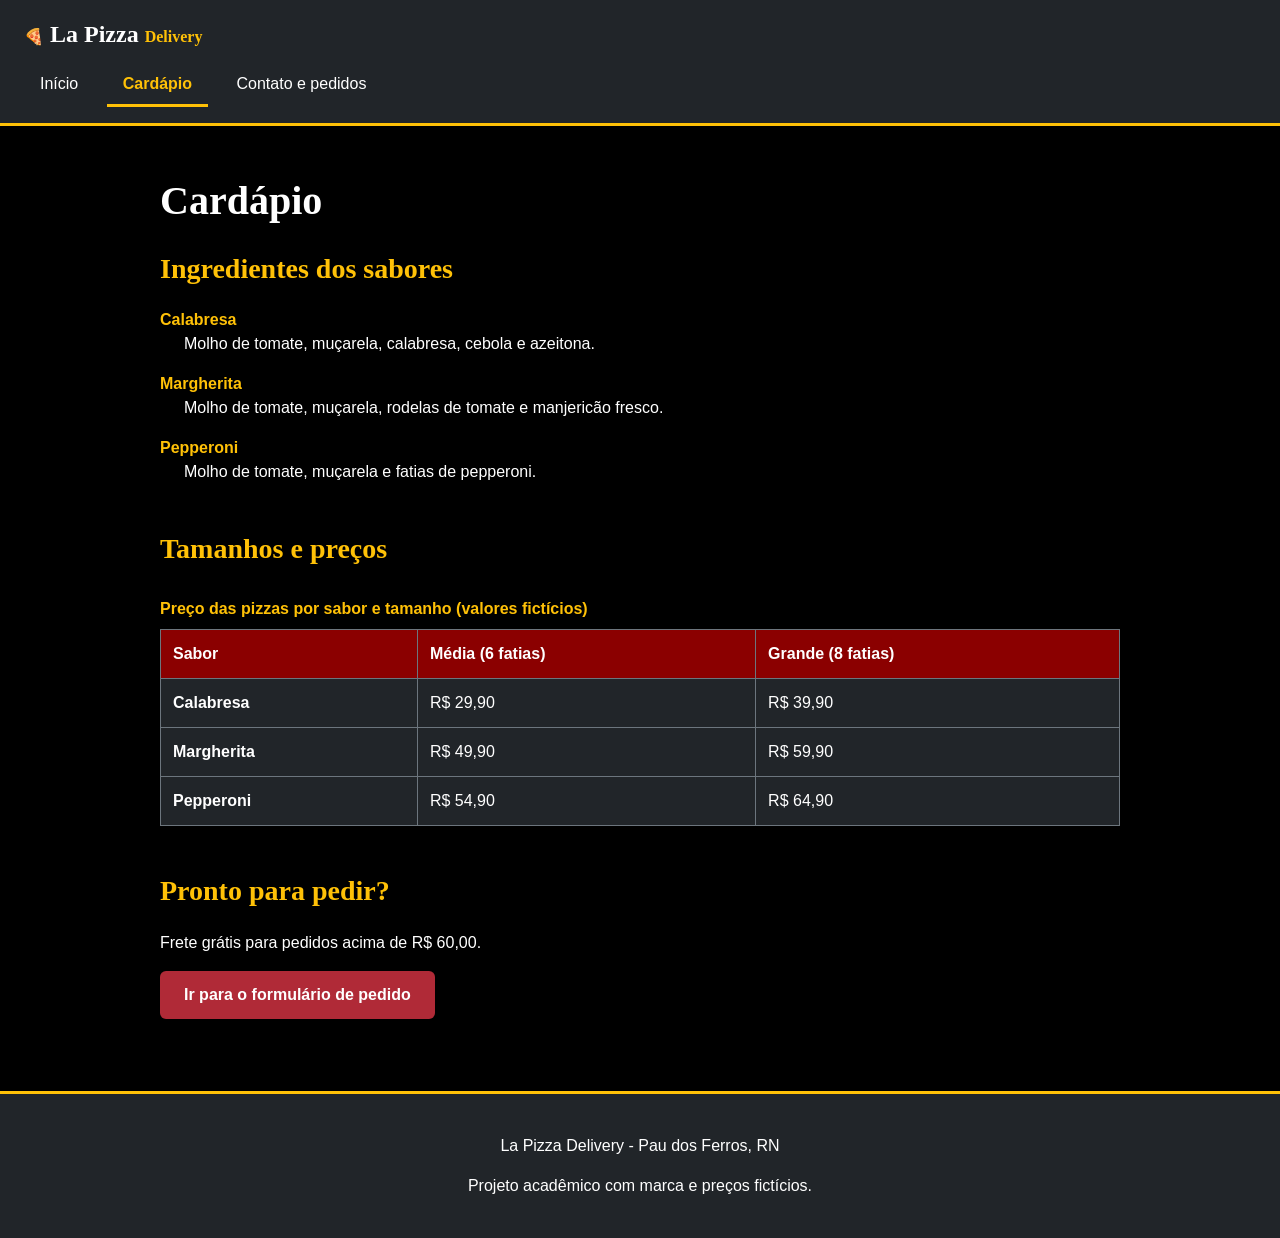
==== cardapio.html @ b36ea4c4 "initial commit" ====
<!DOCTYPE html>
<html lang="pt-BR">
<head>
  <meta charset="UTF-8">
  <meta name="viewport" content="width=device-width, initial-scale=1.0">
  <title>La Pizza - Cardápio</title>
  <link rel="stylesheet" href="css/estilo.css">
</head>
<body>
  <header>
    <p class="marca"><span aria-hidden="true">🍕</span> La Pizza <span>Delivery</span></p>
    <nav aria-label="Menu principal">
      <ul>
        <li><a href="index.html">Início</a></li>
        <li><a href="cardapio.html" aria-current="page">Cardápio</a></li>
        <li><a href="contato.html">Contato e pedidos</a></li>
      </ul>
    </nav>
  </header>
  <main>
    <h1>Cardápio</h1>

    <section>
      <h2>Ingredientes dos sabores</h2>
      <dl>
        <dt>Calabresa</dt>
        <dd>Molho de tomate, muçarela, calabresa, cebola e azeitona.</dd>
        <dt>Margherita</dt>
        <dd>Molho de tomate, muçarela, rodelas de tomate e manjericão fresco.</dd>
        <dt>Pepperoni</dt>
        <dd>Molho de tomate, muçarela e fatias de pepperoni.</dd>
      </dl>
    </section>

    <section>
      <h2>Tamanhos e preços</h2>
      <table>
        <caption>Preço das pizzas por sabor e tamanho (valores fictícios)</caption>
        <thead>
          <tr>
            <th scope="col">Sabor</th>
            <th scope="col">Média (6 fatias)</th>
            <th scope="col">Grande (8 fatias)</th>
          </tr>
        </thead>
        <tbody>
          <tr>
            <th scope="row">Calabresa</th>
            <td>R$ 29,90</td>
            <td>R$ 39,90</td>
          </tr>
          <tr>
            <th scope="row">Margherita</th>
            <td>R$ 49,90</td>
            <td>R$ 59,90</td>
          </tr>
          <tr>
            <th scope="row">Pepperoni</th>
            <td>R$ 54,90</td>
            <td>R$ 64,90</td>
          </tr>
        </tbody>
      </table>
    </section>

    <section>
      <h2>Pronto para pedir?</h2>
      <p>Frete grátis para pedidos acima de R$ 60,00.</p>
      <a class="botao" href="contato.html">Ir para o formulário de pedido</a>
    </section>
  </main>

  <footer>
    <p>La Pizza Delivery - Pau dos Ferros, RN</p>
    <p>Projeto acadêmico com marca e preços fictícios.</p>
  </footer>
</body>
</html>
---- css/estilo.css ----
/* ==========================================================
   La Pizza - Design System (variáveis em :root)
   Troque os valores abaixo pelos tokens do seu Figma.
   ========================================================== */
:root {
  /* Cores */
  --cor-fundo: #000000;
  --cor-superficie: #212529;
  --cor-texto: #ffffff;
  --cor-destaque: #ffc107;
  --cor-link: #ff6b6b;
  --cor-botao: #b02a37;
  --cor-promocao: #8b0000;
  --cor-borda: #6c757d;
  --cor-campo-fundo: #ffffff;
  --cor-campo-texto: #000000;

  /* Tipografia */
  --fonte-titulo: Georgia, "Times New Roman", serif;
  --fonte-texto: Arial, Helvetica, sans-serif;
  --tamanho-texto: 16px;
  --tamanho-h1: 40px;
  --tamanho-h2: 28px;
  --tamanho-h3: 20px;
}

/* ===== Base ===== */
body {
  background-color: var(--cor-fundo);
  color: var(--cor-texto);
  font-family: var(--fonte-texto);
  font-size: var(--tamanho-texto);
  line-height: 1.5;
  margin: 0;
}

h1, h2, h3 {
  font-family: var(--fonte-titulo);
  line-height: 1.2;
}
h1 { font-size: var(--tamanho-h1); }
h2 { font-size: var(--tamanho-h2); color: var(--cor-destaque); }
h3 { font-size: var(--tamanho-h3); }

a { color: var(--cor-link); }
a:hover { color: var(--cor-destaque); }
a:focus, input:focus, select:focus, textarea:focus {
  outline: 3px solid var(--cor-destaque);
  outline-offset: 2px;
}

/* ===== Cabeçalho e menu ===== */
header {
  background-color: var(--cor-superficie);
  padding: 16px 24px;
  border-bottom: 3px solid var(--cor-destaque);
}
.marca {
  font-family: var(--fonte-titulo);
  font-size: 24px;
  font-weight: bold;
  margin: 0;
}
.marca span { color: var(--cor-destaque); font-size: 16px; }

nav ul {
  list-style: none;
  margin: 12px 0 0;
  padding: 0;
}
nav li { display: inline-block; margin-right: 8px; }
nav a {
  display: inline-block;
  padding: 8px 16px;
  color: var(--cor-texto);
  text-decoration: none;
}
nav a:hover { color: var(--cor-destaque); }
nav a[aria-current="page"] {
  color: var(--cor-destaque);
  border-bottom: 3px solid var(--cor-destaque);
  font-weight: bold;
}

/* ===== Conteúdo ===== */
main {
  max-width: 960px;
  margin: 0 auto;
  padding: 24px;
}
section { margin-bottom: 48px; }

.botao {
  display: inline-block;
  padding: 12px 24px;
  background-color: var(--cor-botao);
  color: var(--cor-texto);
  text-decoration: none;
  font-weight: bold;
  border: 0;
  border-radius: 6px;
  font-size: var(--tamanho-texto);
  font-family: var(--fonte-texto);
  cursor: pointer;
}
.botao:hover { background-color: var(--cor-promocao); color: var(--cor-texto); }

.preco { color: var(--cor-destaque); font-weight: bold; font-size: 20px; }

.promocao {
  background-color: var(--cor-promocao);
  padding: 16px;
  text-align: center;
  font-weight: bold;
  margin: 0;
}

/* ===== Cartões de pizza ===== */
.cartao {
  background-color: var(--cor-superficie);
  border: 1px solid var(--cor-borda);
  border-radius: 8px;
  padding: 16px;
  margin-bottom: 24px;
}
.cartao img { width: 100%; max-width: 320px; border-radius: 6px; }

/* ===== Galeria ===== */
.galeria figure {
  display: inline-block;
  width: 280px;
  margin: 0 16px 16px 0;
  vertical-align: top;
}
.galeria img { width: 100%; border-radius: 6px; }
.galeria figcaption { padding-top: 8px; }

/* ===== Listas ===== */
ol, ul { padding-left: 24px; }
dt { color: var(--cor-destaque); font-weight: bold; margin-top: 16px; }
dd { margin-left: 24px; }

/* ===== Tabela ===== */
table {
  width: 100%;
  border-collapse: collapse;
  background-color: var(--cor-superficie);
}
caption {
  text-align: left;
  padding: 8px 0;
  color: var(--cor-destaque);
  font-weight: bold;
}
th, td {
  border: 1px solid var(--cor-borda);
  padding: 12px;
  text-align: left;
}
thead th { background-color: var(--cor-promocao); }

/* ===== Formulário ===== */
form {
  background-color: var(--cor-superficie);
  border: 1px solid var(--cor-borda);
  border-radius: 8px;
  padding: 24px;
}
label { display: block; margin-top: 16px; font-weight: bold; }
input[type="text"], input[type="email"], input[type="tel"], select, textarea {
  display: block;
  width: 100%;
  max-width: 480px;
  padding: 10px;
  margin-top: 4px;
  background-color: var(--cor-campo-fundo);
  color: var(--cor-campo-texto);
  border: 1px solid var(--cor-borda);
  border-radius: 4px;
  font-family: var(--fonte-texto);
  font-size: var(--tamanho-texto);
}
fieldset { border: 1px solid var(--cor-borda); margin-top: 16px; }
legend { font-weight: bold; padding: 0 8px; }
fieldset label, label.opcao { display: inline-block; font-weight: normal; margin-top: 8px; margin-right: 16px; }
form .botao { margin-top: 24px; }

/* ===== Rodapé ===== */
footer {
  background-color: var(--cor-superficie);
  border-top: 3px solid var(--cor-destaque);
  padding: 24px;
  text-align: center;
}
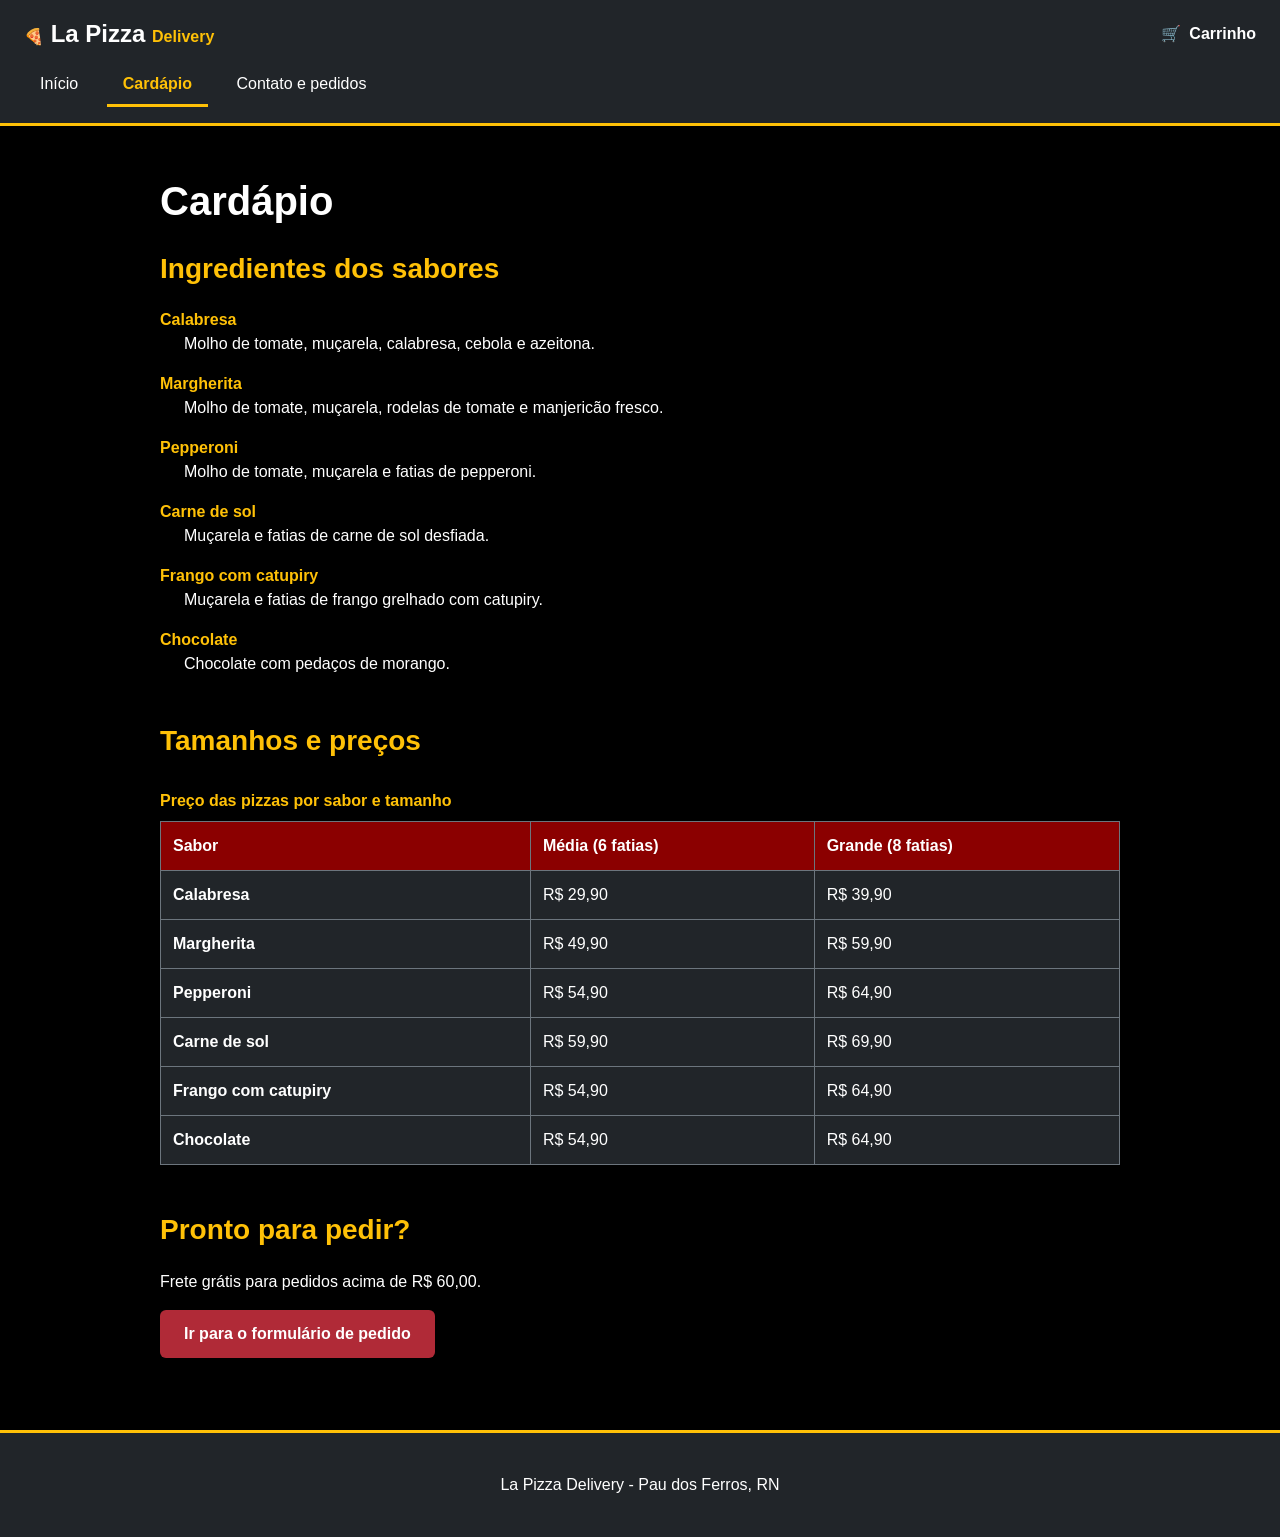
==== commit 9c534f5b: "adicionando opções cardápio" ====
--- a/cardapio.html
+++ b/cardapio.html
@@ -9,6 +9,7 @@
 <body>
   <header>
     <p class="marca"><span aria-hidden="true">🍕</span> La Pizza <span>Delivery</span></p>
+    <a class="carrinho" href="#"><span aria-hidden="true">🛒</span> Carrinho</a>
     <nav aria-label="Menu principal">
       <ul>
         <li><a href="index.html">Início</a></li>
@@ -29,13 +30,19 @@
         <dd>Molho de tomate, muçarela, rodelas de tomate e manjericão fresco.</dd>
         <dt>Pepperoni</dt>
         <dd>Molho de tomate, muçarela e fatias de pepperoni.</dd>
+        <dt>Carne de sol</dt>
+        <dd>Muçarela e fatias de carne de sol desfiada.</dd>
+        <dt>Frango com catupiry</dt>
+        <dd>Muçarela e fatias de frango grelhado com catupiry.</dd>
+        <dt>Chocolate</dt>
+        <dd>Chocolate com pedaços de morango.</dd>
       </dl>
     </section>
 
     <section>
       <h2>Tamanhos e preços</h2>
       <table>
-        <caption>Preço das pizzas por sabor e tamanho (valores fictícios)</caption>
+        <caption>Preço das pizzas por sabor e tamanho</caption>
         <thead>
           <tr>
             <th scope="col">Sabor</th>
@@ -59,6 +66,21 @@
             <td>R$ 54,90</td>
             <td>R$ 64,90</td>
           </tr>
+          <tr>
+            <th scope="row">Carne de sol</th>
+            <td>R$ 59,90</td>
+            <td>R$ 69,90</td>
+          </tr>
+          <tr>
+            <th scope="row">Frango com catupiry</th>
+            <td>R$ 54,90</td>
+            <td>R$ 64,90</td>
+          </tr>
+          <tr>
+            <th scope="row">Chocolate</th>
+            <td>R$ 54,90</td>
+            <td>R$ 64,90</td>
+          </tr>
         </tbody>
       </table>
     </section>
@@ -72,7 +94,7 @@
 
   <footer>
     <p>La Pizza Delivery - Pau dos Ferros, RN</p>
-    <p>Projeto acadêmico com marca e preços fictícios.</p>
+
   </footer>
 </body>
 </html>
--- a/css/estilo.css
+++ b/css/estilo.css
@@ -1,7 +1,3 @@
-/* ==========================================================
-   La Pizza - Design System (variáveis em :root)
-   Troque os valores abaixo pelos tokens do seu Figma.
-   ========================================================== */
 :root {
   /* Cores */
   --cor-fundo: #000000;
@@ -16,15 +12,15 @@
   --cor-campo-texto: #000000;
 
   /* Tipografia */
-  --fonte-titulo: Georgia, "Times New Roman", serif;
-  --fonte-texto: Arial, Helvetica, sans-serif;
+  --fonte-titulo: "Open Sans", sans-serif;
+  --fonte-texto: "Open Sans", sans-serif;
   --tamanho-texto: 16px;
   --tamanho-h1: 40px;
   --tamanho-h2: 28px;
   --tamanho-h3: 20px;
 }
 
-/* ===== Base ===== */
+/* Base */
 body {
   background-color: var(--cor-fundo);
   color: var(--cor-texto);
@@ -38,57 +34,108 @@
   font-family: var(--fonte-titulo);
   line-height: 1.2;
 }
-h1 { font-size: var(--tamanho-h1); }
-h2 { font-size: var(--tamanho-h2); color: var(--cor-destaque); }
-h3 { font-size: var(--tamanho-h3); }
-
-a { color: var(--cor-link); }
-a:hover { color: var(--cor-destaque); }
+
+h1 {
+  font-size: var(--tamanho-h1);
+}
+
+h2 {
+  font-size: var(--tamanho-h2); color: var(--cor-destaque);
+}
+
+h3 {
+  font-size: var(--tamanho-h3);
+}
+
+a {
+  color: var(--cor-link);
+}
+
+a:hover {
+  color: var(--cor-destaque);
+ }
+
 a:focus, input:focus, select:focus, textarea:focus {
   outline: 3px solid var(--cor-destaque);
   outline-offset: 2px;
 }
 
-/* ===== Cabeçalho e menu ===== */
+/* Cabeçalho e menu */
 header {
   background-color: var(--cor-superficie);
   padding: 16px 24px;
   border-bottom: 3px solid var(--cor-destaque);
-}
+  display: flex;
+  flex-wrap: wrap;
+  align-items: center;
+  justify-content: space-between;
+}
+
+header nav {
+  flex-basis: 100%;
+}
+
+.carrinho {
+  display: inline-flex;
+  align-items: center;
+  gap: 8px;
+  margin-left: auto;
+  color: var(--cor-texto);
+  text-decoration: none;
+  font-weight: bold;
+}
+
+.carrinho:hover {
+  color: var(--cor-destaque);
+}
+
 .marca {
   font-family: var(--fonte-titulo);
   font-size: 24px;
   font-weight: bold;
   margin: 0;
 }
-.marca span { color: var(--cor-destaque); font-size: 16px; }
+
+.marca span {
+  color: var(--cor-destaque);
+  font-size: 16px;
+}
 
 nav ul {
   list-style: none;
   margin: 12px 0 0;
   padding: 0;
 }
-nav li { display: inline-block; margin-right: 8px; }
+nav li {
+  display: inline-block;
+  margin-right: 8px;
+}
 nav a {
   display: inline-block;
   padding: 8px 16px;
   color: var(--cor-texto);
   text-decoration: none;
 }
-nav a:hover { color: var(--cor-destaque); }
+nav a:hover {
+  color: var(--cor-destaque);
+}
+
 nav a[aria-current="page"] {
   color: var(--cor-destaque);
   border-bottom: 3px solid var(--cor-destaque);
   font-weight: bold;
 }
 
-/* ===== Conteúdo ===== */
+/* Conteúdo  */
 main {
   max-width: 960px;
   margin: 0 auto;
   padding: 24px;
 }
-section { margin-bottom: 48px; }
+
+section {
+  margin-bottom: 48px;
+}
 
 .botao {
   display: inline-block;
@@ -103,9 +150,16 @@
   font-family: var(--fonte-texto);
   cursor: pointer;
 }
-.botao:hover { background-color: var(--cor-promocao); color: var(--cor-texto); }
-
-.preco { color: var(--cor-destaque); font-weight: bold; font-size: 20px; }
+.botao:hover {
+  background-color: var(--cor-promocao);
+  color: var(--cor-texto);
+}
+
+.preco {
+  color: var(--cor-destaque);
+  font-weight: bold;
+  font-size: 20px;
+}
 
 .promocao {
   background-color: var(--cor-promocao);
@@ -115,32 +169,61 @@
   margin: 0;
 }
 
-/* ===== Cartões de pizza ===== */
+/* Cartões de pizza  */
+.cartoes {
+  display: grid;
+  grid-template-columns: repeat(3, 1fr);
+  gap: 16px;
+  margin-bottom: 24px;
+}
+
 .cartao {
   background-color: var(--cor-superficie);
   border: 1px solid var(--cor-borda);
   border-radius: 8px;
-  padding: 16px;
-  margin-bottom: 24px;
-}
-.cartao img { width: 100%; max-width: 320px; border-radius: 6px; }
-
-/* ===== Galeria ===== */
+  padding: 12px;
+  margin: 0;
+}
+.cartao img {
+  display: block;
+  width: 100%;
+  aspect-ratio: 4 / 3;
+  object-fit: cover;
+  border-radius: 6px;
+}
+
+/* Galeria  */
 .galeria figure {
   display: inline-block;
   width: 280px;
   margin: 0 16px 16px 0;
   vertical-align: top;
 }
-.galeria img { width: 100%; border-radius: 6px; }
-.galeria figcaption { padding-top: 8px; }
-
-/* ===== Listas ===== */
-ol, ul { padding-left: 24px; }
-dt { color: var(--cor-destaque); font-weight: bold; margin-top: 16px; }
-dd { margin-left: 24px; }
-
-/* ===== Tabela ===== */
+.galeria img {
+  width: 100%;
+  border-radius: 6px;
+
+}
+.galeria figcaption {
+  padding-top: 8px;
+}
+
+/* Listas */
+ol, ul {
+  padding-left: 24px;
+}
+
+dt {
+  color: var(--cor-destaque);
+  font-weight: bold;
+  margin-top: 16px;
+}
+
+dd {
+  margin-left: 24px;
+}
+
+/* Tabela */
 table {
   width: 100%;
   border-collapse: collapse;
@@ -152,22 +235,36 @@
   color: var(--cor-destaque);
   font-weight: bold;
 }
+
 th, td {
   border: 1px solid var(--cor-borda);
   padding: 12px;
   text-align: left;
 }
-thead th { background-color: var(--cor-promocao); }
-
-/* ===== Formulário ===== */
+
+thead th {
+  background-color: var(--cor-promocao);
+}
+
+/* Formulário */
 form {
   background-color: var(--cor-superficie);
   border: 1px solid var(--cor-borda);
   border-radius: 8px;
   padding: 24px;
 }
-label { display: block; margin-top: 16px; font-weight: bold; }
-input[type="text"], input[type="email"], input[type="tel"], select, textarea {
+
+label {
+  display: block;
+  margin-top: 16px;
+  font-weight: bold;
+}
+
+input[type="text"], 
+input[type="email"], 
+input[type="tel"], 
+select, 
+textarea {
   display: block;
   width: 100%;
   max-width: 480px;
@@ -180,12 +277,29 @@
   font-family: var(--fonte-texto);
   font-size: var(--tamanho-texto);
 }
-fieldset { border: 1px solid var(--cor-borda); margin-top: 16px; }
-legend { font-weight: bold; padding: 0 8px; }
-fieldset label, label.opcao { display: inline-block; font-weight: normal; margin-top: 8px; margin-right: 16px; }
-form .botao { margin-top: 24px; }
-
-/* ===== Rodapé ===== */
+
+fieldset {
+  border: 1px solid var(--cor-borda);
+  margin-top: 16px;
+}
+
+legend {
+  font-weight: bold;
+  padding: 0 8px;
+}
+
+fieldset label, label.opcao {
+  display: inline-block;
+  font-weight: normal;
+  margin-top: 8px;
+  margin-right: 16px;
+}
+
+form .botao {
+  margin-top: 24px;
+}
+
+/* Rodapé */
 footer {
   background-color: var(--cor-superficie);
   border-top: 3px solid var(--cor-destaque);
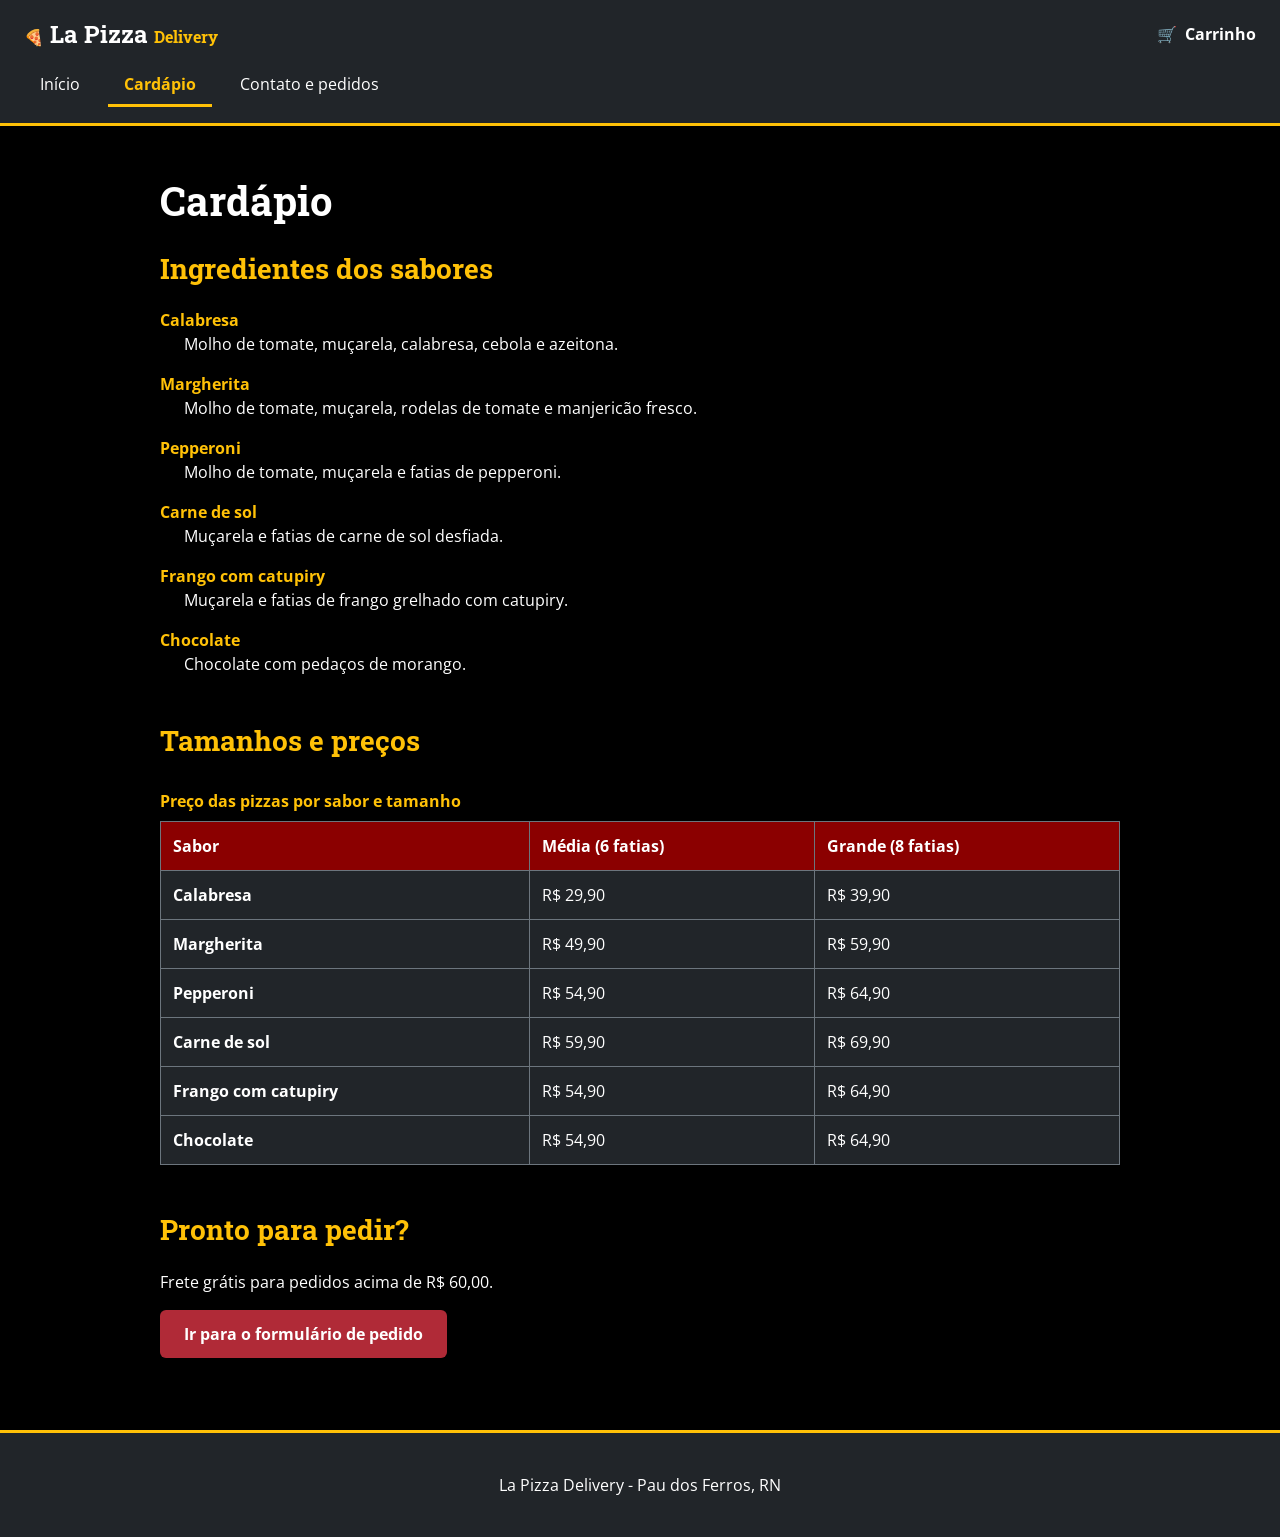
==== commit ffd7c315: "atualizando link das fontes" ====
--- a/cardapio.html
+++ b/cardapio.html
@@ -5,6 +5,13 @@
   <meta name="viewport" content="width=device-width, initial-scale=1.0">
   <title>La Pizza - Cardápio</title>
   <link rel="stylesheet" href="css/estilo.css">
+  <link rel="stylesheet" href="css/estilo.css">
+  <link rel="preconnect" href="https://fonts.googleapis.com">
+  <link rel="preconnect" href="https://fonts.gstatic.com" crossorigin>
+  <link href="https://fonts.googleapis.com/css2?family=Open+Sans:ital,wght@0,300..800;1,300..800&family=Roboto+Slab:wght@900&display=swap" rel="stylesheet">
+  <link rel="preconnect" href="https://fonts.googleapis.com">
+  <link rel="preconnect" href="https://fonts.gstatic.com" crossorigin>
+  <link href="https://fonts.googleapis.com/css2?family=Isometra&family=Open+Sans:ital,wght@0,300..800;1,300..800&family=Roboto+Slab:wght@900&family=Roboto:ital,wght@0,100..900;1,100..900&display=swap" rel="stylesheet">
 </head>
 <body>
   <header>
--- a/css/estilo.css
+++ b/css/estilo.css
@@ -12,7 +12,7 @@
   --cor-campo-texto: #000000;
 
   /* Tipografia */
-  --fonte-titulo: "Open Sans", sans-serif;
+  --fonte-titulo: "Roboto Slab", sans-serif;
   --fonte-texto: "Open Sans", sans-serif;
   --tamanho-texto: 16px;
   --tamanho-h1: 40px;
@@ -53,12 +53,8 @@
 
 a:hover {
   color: var(--cor-destaque);
- }
-
-a:focus, input:focus, select:focus, textarea:focus {
-  outline: 3px solid var(--cor-destaque);
-  outline-offset: 2px;
-}
+}
+
 
 /* Cabeçalho e menu */
 header {
@@ -106,16 +102,19 @@
   margin: 12px 0 0;
   padding: 0;
 }
+
 nav li {
   display: inline-block;
   margin-right: 8px;
 }
+
 nav a {
   display: inline-block;
   padding: 8px 16px;
   color: var(--cor-texto);
   text-decoration: none;
 }
+
 nav a:hover {
   color: var(--cor-destaque);
 }
@@ -150,6 +149,7 @@
   font-family: var(--fonte-texto);
   cursor: pointer;
 }
+
 .botao:hover {
   background-color: var(--cor-promocao);
   color: var(--cor-texto);
@@ -184,12 +184,45 @@
   padding: 12px;
   margin: 0;
 }
+
 .cartao img {
   display: block;
   width: 100%;
   aspect-ratio: 4 / 3;
   object-fit: cover;
   border-radius: 6px;
+}
+
+.cartao-destaque {
+  position: relative;
+  overflow: hidden;
+}
+
+.selo {
+  position: absolute;
+  top: 20px;
+  left: 20px;
+  z-index: 1;
+  padding: 6px 10px;
+  border-radius: 999px;
+  color: var(--cor-texto);
+  font-weight: bold;
+  font-size: 13px;
+  line-height: 1;
+  box-shadow: 0 2px 6px rgba(0, 0, 0, 0.35);
+}
+
+.selo-popular {
+  background-color: var(--cor-destaque);
+  color: #000000
+}
+
+.selo-novidade {
+  background-color: #198754;
+}
+
+.selo-promocao {
+  background-color: var(--cor-promocao);
 }
 
 /* Galeria  */
--- a/css/estilo.css
+++ b/css/estilo.css
@@ -12,7 +12,7 @@
   --cor-campo-texto: #000000;
 
   /* Tipografia */
-  --fonte-titulo: "Open Sans", sans-serif;
+  --fonte-titulo: "Roboto Slab", sans-serif;
   --fonte-texto: "Open Sans", sans-serif;
   --tamanho-texto: 16px;
   --tamanho-h1: 40px;
@@ -53,12 +53,8 @@
 
 a:hover {
   color: var(--cor-destaque);
- }
-
-a:focus, input:focus, select:focus, textarea:focus {
-  outline: 3px solid var(--cor-destaque);
-  outline-offset: 2px;
-}
+}
+
 
 /* Cabeçalho e menu */
 header {
@@ -106,16 +102,19 @@
   margin: 12px 0 0;
   padding: 0;
 }
+
 nav li {
   display: inline-block;
   margin-right: 8px;
 }
+
 nav a {
   display: inline-block;
   padding: 8px 16px;
   color: var(--cor-texto);
   text-decoration: none;
 }
+
 nav a:hover {
   color: var(--cor-destaque);
 }
@@ -150,6 +149,7 @@
   font-family: var(--fonte-texto);
   cursor: pointer;
 }
+
 .botao:hover {
   background-color: var(--cor-promocao);
   color: var(--cor-texto);
@@ -184,12 +184,45 @@
   padding: 12px;
   margin: 0;
 }
+
 .cartao img {
   display: block;
   width: 100%;
   aspect-ratio: 4 / 3;
   object-fit: cover;
   border-radius: 6px;
+}
+
+.cartao-destaque {
+  position: relative;
+  overflow: hidden;
+}
+
+.selo {
+  position: absolute;
+  top: 20px;
+  left: 20px;
+  z-index: 1;
+  padding: 6px 10px;
+  border-radius: 999px;
+  color: var(--cor-texto);
+  font-weight: bold;
+  font-size: 13px;
+  line-height: 1;
+  box-shadow: 0 2px 6px rgba(0, 0, 0, 0.35);
+}
+
+.selo-popular {
+  background-color: var(--cor-destaque);
+  color: #000000
+}
+
+.selo-novidade {
+  background-color: #198754;
+}
+
+.selo-promocao {
+  background-color: var(--cor-promocao);
 }
 
 /* Galeria  */
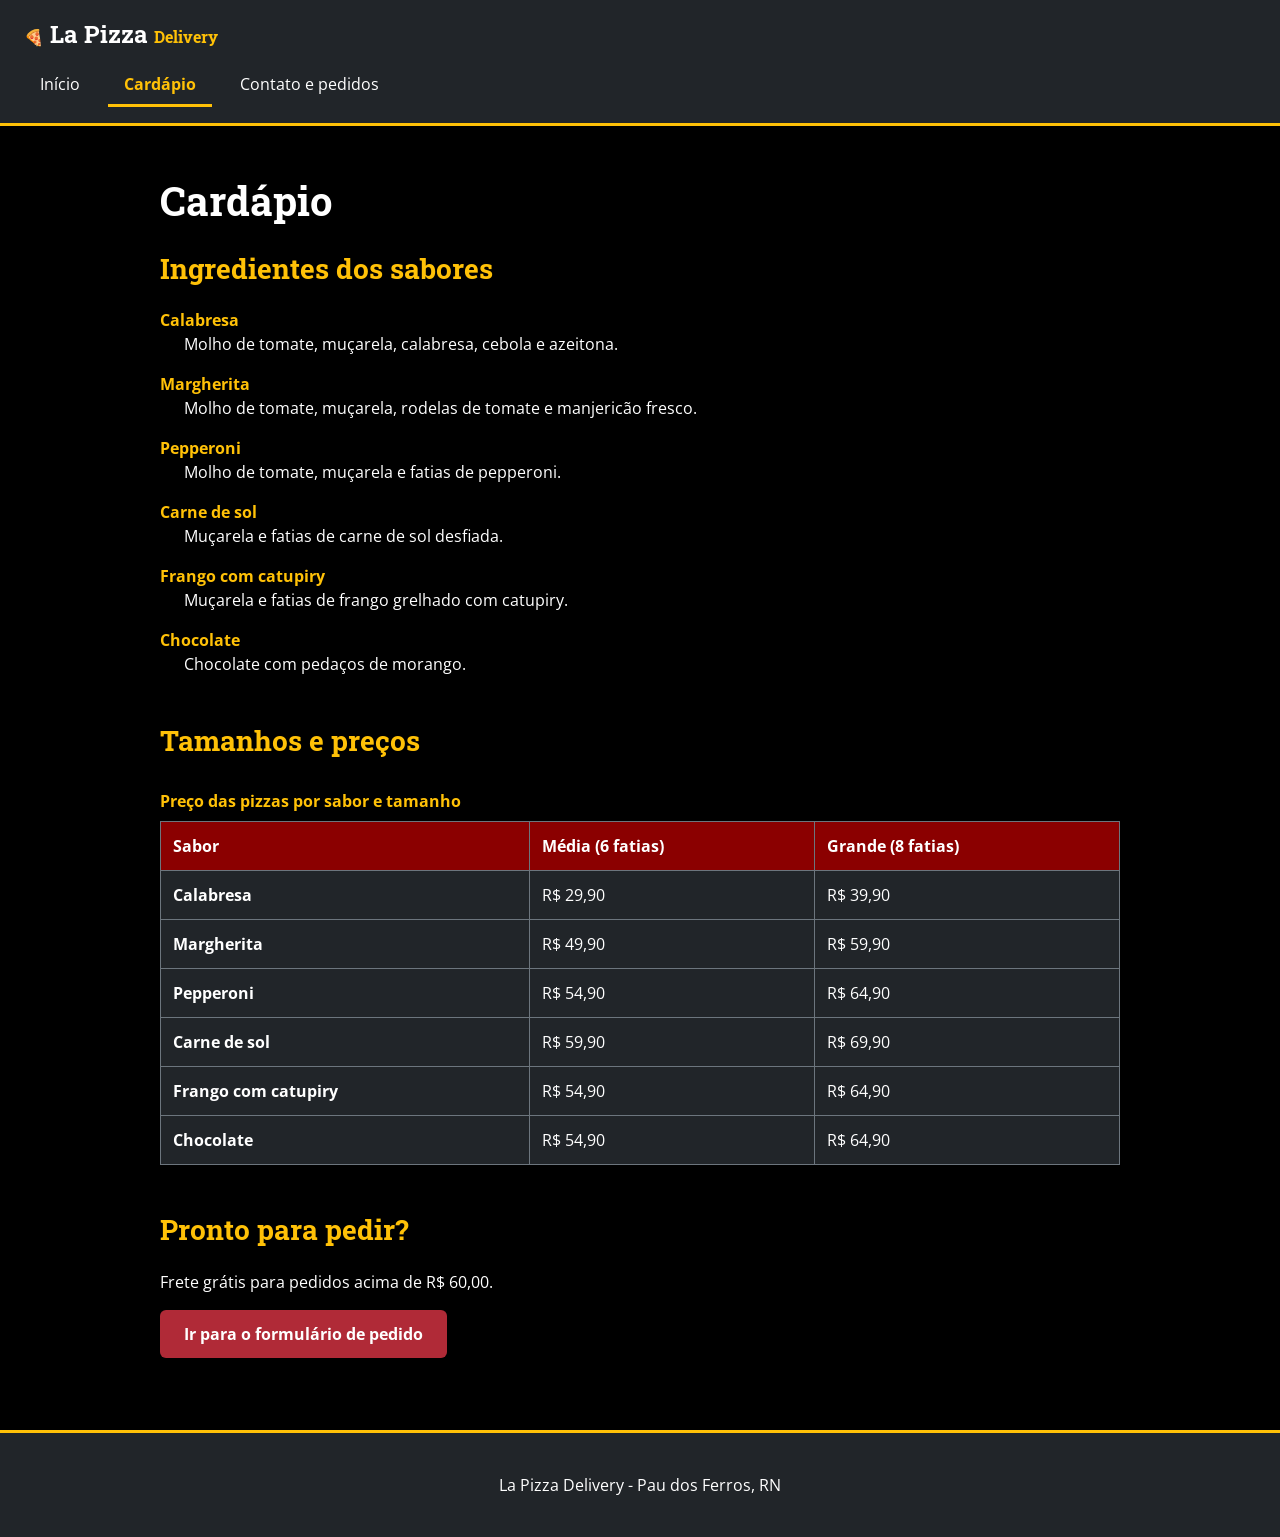
==== commit 5e03258d: "retirando carrinho" ====
--- a/cardapio.html
+++ b/cardapio.html
@@ -15,9 +15,8 @@
 </head>
 <body>
   <header>
-    <p class="marca"><span aria-hidden="true">🍕</span> La Pizza <span>Delivery</span></p>
-    <a class="carrinho" href="#"><span aria-hidden="true">🛒</span> Carrinho</a>
-    <nav aria-label="Menu principal">
+    <p class="marca"><span>🍕</span> La Pizza <span>Delivery</span></p>
+    <nav>
       <ul>
         <li><a href="index.html">Início</a></li>
         <li><a href="cardapio.html" aria-current="page">Cardápio</a></li>
--- a/css/estilo.css
+++ b/css/estilo.css
@@ -1,5 +1,4 @@
 :root {
-  /* Cores */
   --cor-fundo: #000000;
   --cor-superficie: #212529;
   --cor-texto: #ffffff;
@@ -11,7 +10,6 @@
   --cor-campo-fundo: #ffffff;
   --cor-campo-texto: #000000;
 
-  /* Tipografia */
   --fonte-titulo: "Roboto Slab", sans-serif;
   --fonte-texto: "Open Sans", sans-serif;
   --tamanho-texto: 16px;
@@ -20,7 +18,7 @@
   --tamanho-h3: 20px;
 }
 
-/* Base */
+/* BASE */
 body {
   background-color: var(--cor-fundo);
   color: var(--cor-texto);
@@ -55,8 +53,7 @@
   color: var(--cor-destaque);
 }
 
-
-/* Cabeçalho e menu */
+/* HEADER */
 header {
   background-color: var(--cor-superficie);
   padding: 16px 24px;
@@ -71,20 +68,6 @@
   flex-basis: 100%;
 }
 
-.carrinho {
-  display: inline-flex;
-  align-items: center;
-  gap: 8px;
-  margin-left: auto;
-  color: var(--cor-texto);
-  text-decoration: none;
-  font-weight: bold;
-}
-
-.carrinho:hover {
-  color: var(--cor-destaque);
-}
-
 .marca {
   font-family: var(--fonte-titulo);
   font-size: 24px;
@@ -125,7 +108,7 @@
   font-weight: bold;
 }
 
-/* Conteúdo  */
+/* MAIN */
 main {
   max-width: 960px;
   margin: 0 auto;
@@ -169,7 +152,7 @@
   margin: 0;
 }
 
-/* Cartões de pizza  */
+/* CARTÕES */
 .cartoes {
   display: grid;
   grid-template-columns: repeat(3, 1fr);
@@ -225,23 +208,6 @@
   background-color: var(--cor-promocao);
 }
 
-/* Galeria  */
-.galeria figure {
-  display: inline-block;
-  width: 280px;
-  margin: 0 16px 16px 0;
-  vertical-align: top;
-}
-.galeria img {
-  width: 100%;
-  border-radius: 6px;
-
-}
-.galeria figcaption {
-  padding-top: 8px;
-}
-
-/* Listas */
 ol, ul {
   padding-left: 24px;
 }
@@ -256,12 +222,13 @@
   margin-left: 24px;
 }
 
-/* Tabela */
+/* TABELA */
 table {
   width: 100%;
   border-collapse: collapse;
   background-color: var(--cor-superficie);
 }
+
 caption {
   text-align: left;
   padding: 8px 0;
--- a/css/estilo.css
+++ b/css/estilo.css
@@ -1,5 +1,4 @@
 :root {
-  /* Cores */
   --cor-fundo: #000000;
   --cor-superficie: #212529;
   --cor-texto: #ffffff;
@@ -11,7 +10,6 @@
   --cor-campo-fundo: #ffffff;
   --cor-campo-texto: #000000;
 
-  /* Tipografia */
   --fonte-titulo: "Roboto Slab", sans-serif;
   --fonte-texto: "Open Sans", sans-serif;
   --tamanho-texto: 16px;
@@ -20,7 +18,7 @@
   --tamanho-h3: 20px;
 }
 
-/* Base */
+/* BASE */
 body {
   background-color: var(--cor-fundo);
   color: var(--cor-texto);
@@ -55,8 +53,7 @@
   color: var(--cor-destaque);
 }
 
-
-/* Cabeçalho e menu */
+/* HEADER */
 header {
   background-color: var(--cor-superficie);
   padding: 16px 24px;
@@ -71,20 +68,6 @@
   flex-basis: 100%;
 }
 
-.carrinho {
-  display: inline-flex;
-  align-items: center;
-  gap: 8px;
-  margin-left: auto;
-  color: var(--cor-texto);
-  text-decoration: none;
-  font-weight: bold;
-}
-
-.carrinho:hover {
-  color: var(--cor-destaque);
-}
-
 .marca {
   font-family: var(--fonte-titulo);
   font-size: 24px;
@@ -125,7 +108,7 @@
   font-weight: bold;
 }
 
-/* Conteúdo  */
+/* MAIN */
 main {
   max-width: 960px;
   margin: 0 auto;
@@ -169,7 +152,7 @@
   margin: 0;
 }
 
-/* Cartões de pizza  */
+/* CARTÕES */
 .cartoes {
   display: grid;
   grid-template-columns: repeat(3, 1fr);
@@ -225,23 +208,6 @@
   background-color: var(--cor-promocao);
 }
 
-/* Galeria  */
-.galeria figure {
-  display: inline-block;
-  width: 280px;
-  margin: 0 16px 16px 0;
-  vertical-align: top;
-}
-.galeria img {
-  width: 100%;
-  border-radius: 6px;
-
-}
-.galeria figcaption {
-  padding-top: 8px;
-}
-
-/* Listas */
 ol, ul {
   padding-left: 24px;
 }
@@ -256,12 +222,13 @@
   margin-left: 24px;
 }
 
-/* Tabela */
+/* TABELA */
 table {
   width: 100%;
   border-collapse: collapse;
   background-color: var(--cor-superficie);
 }
+
 caption {
   text-align: left;
   padding: 8px 0;
